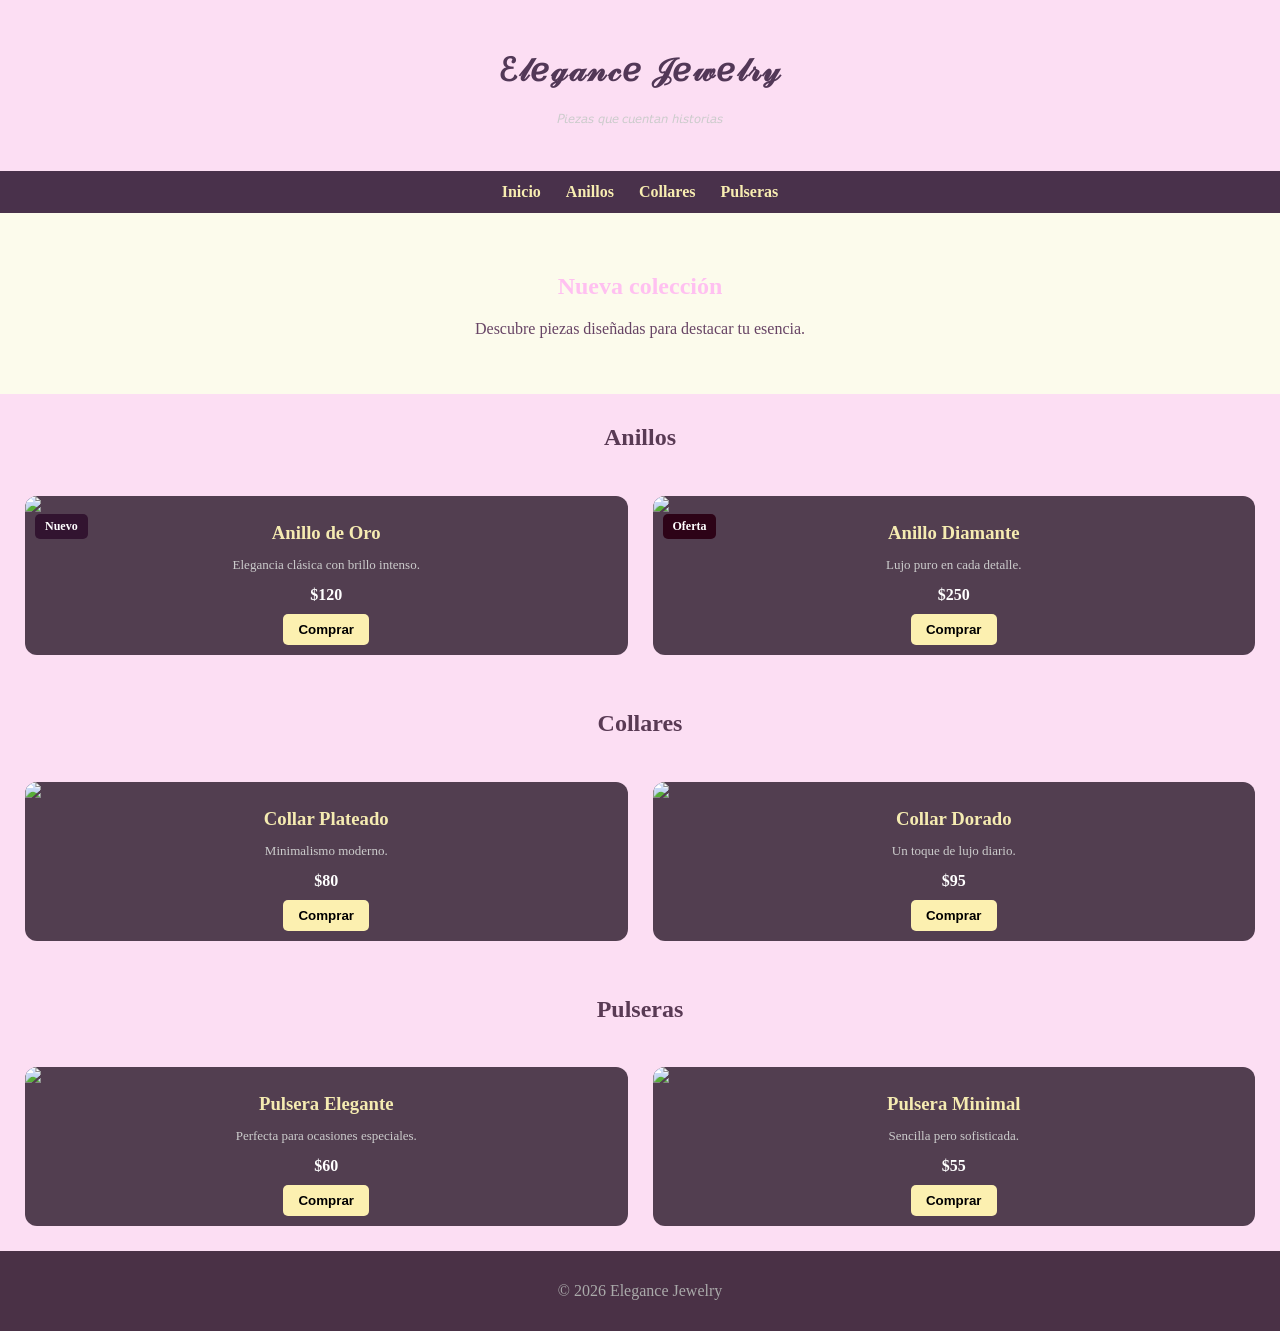
==== index.html @ 5af32dbf "Add files via upload" ====
<!DOCTYPE html>
<html lang="es">
<head>
    <meta charset="UTF-8">
    <title>Elegance Jewelry</title>
    <link rel="stylesheet" href="estilos.css">
</head>
<body>

<header>
    <h1>ℰ𝓁ℯℊ𝒶𝓃𝒸ℯ 𝒥ℯ𝓌ℯ𝓁𝓇𝓎</h1>
    <p>𝘗𝘪𝘦𝘻𝘢𝘴 𝘲𝘶𝘦 𝘤𝘶𝘦𝘯𝘵𝘢𝘯 𝘩𝘪𝘴𝘵𝘰𝘳𝘪𝘢𝘴</p>
</header>


<nav class="menu">
    <a href="#inicio">Inicio</a>
    <a href="#anillos">Anillos</a>
    <a href="#collares">Collares</a>
    <a href="#pulseras">Pulseras</a>
</nav>

<section id="inicio" class="intro">
    <h2>Nueva colección</h2>
    <p>Descubre piezas diseñadas para destacar tu esencia.</p>
</section>


<section id="anillos">
    <h2 class="titulo">Anillos</h2>
    <div class="grid-container">

        <div class="item">
            <span class="tag">Nuevo</span>
            <img src="https://i.pinimg.com/1200x/2b/5a/f4/2b5af427c0320c0d179d788fca031493.jpg">
            <h3>Anillo de Oro</h3>
            <p>Elegancia clásica con brillo intenso.</p>
            <span class="price">$120</span>
            <button>Comprar</button>
        </div>

        <div class="item">
            <span class="tag oferta">Oferta</span>
            <img src="https://i.pinimg.com/1200x/16/d9/cc/16d9cc21ffec2b7df6d4d71611124f63.jpg">
            <h3>Anillo Diamante</h3>
            <p>Lujo puro en cada detalle.</p>
            <span class="price">$250</span>
            <button>Comprar</button>
        </div>

    </div>
</section>

<section id="collares">
    <h2 class="titulo">Collares</h2>
    <div class="grid-container">

        <div class="item">
            <img src="https://i.pinimg.com/736x/6b/a0/92/6ba0920c80c758d76ba2213815755411.jpg">
            <h3>Collar Plateado</h3>
            <p>Minimalismo moderno.</p>
            <span class="price">$80</span>
            <button>Comprar</button>
        </div>

        <div class="item">
            <img src="https://i.pinimg.com/1200x/5b/f5/1f/5bf51f5448c408fdfa28950b43adaf0e.jpg">
            <h3>Collar Dorado</h3>
            <p>Un toque de lujo diario.</p>
            <span class="price">$95</span>
            <button>Comprar</button>
        </div>

    </div>
</section>


<section id="pulseras">
    <h2 class="titulo">Pulseras</h2>
    <div class="grid-container">

        <div class="item">
            <img src="https://i.pinimg.com/736x/51/51/9a/51519af83f8330518373c7d41483499a.jpg">
            <h3>Pulsera Elegante</h3>
            <p>Perfecta para ocasiones especiales.</p>
            <span class="price">$60</span>
            <button>Comprar</button>
        </div>

        <div class="item">
            <img src="https://i.pinimg.com/736x/f9/cf/b9/f9cfb93771994b665eeccc1beb8b2fe4.jpg">
            <h3>Pulsera Minimal</h3>
            <p>Sencilla pero sofisticada.</p>
            <span class="price">$55</span>
            <button>Comprar</button>
        </div>

    </div>
</section>

<footer>
    <p>© 2026 Elegance Jewelry</p>
</footer>

</body>
</html>
---- estilos.css ----
body {
    margin: 0;
    font-family: 'Georgia', serif;
    background: #fcdef3;
    color: #674465;
}


header {
    text-align: center;
    padding: 30px;
    background: #fcdef3;
}

header h1 {
    color: rgb(82, 56, 87);
    letter-spacing: 2px;
}

header p {
    color: #ccc;
    font-size: 14px;
}


.menu {
    display: flex;
    justify-content: center;
    gap: 25px;
    background: #49314b;
    padding: 12px;
}

.menu a {
    color: rgb(248, 237, 177);
    text-decoration: none;
    font-weight: bold;
    transition: 0.3s;
}

.menu a:hover {
    color: #fff;
}


.grid-container {
    display: grid;
    grid-template-columns: repeat(auto-fit, minmax(200px, 1fr));
    gap: 25px;
    padding: 25px;
}


.item {
    background: #523e50;
    border-radius: 12px;
    overflow: hidden;
    text-align: center;
    padding-bottom: 10px;
    transition: 0.3s;
}

.item img {
    width: 100%;
    display: block;
}

.item h3 {
    margin: 10px 0 5px;
    color: rgb(245, 235, 177);
}

.item p {
    font-size: 13px;
    color: #ccc;
    padding: 0 10px;
}

.item span {
    display: block;
    margin-top: 8px;
    font-weight: bold;
    color: #fff;
}


.item:hover {
    transform: scale(1.05);
    box-shadow: 0 0 15px rgba(255,215,0,0.3);
}


footer {
    text-align: center;
    padding: 15px;
    background: #4a3146;
    color: #aaa;
}
.intro {
    text-align: center;
    padding: 40px 20px;
    background: #fcfbec;
}

.intro h2 {
    color: rgb(255, 192, 241);
}

.titulo {
    text-align: center;
    margin-top: 30px;
    color: rgb(89, 58, 84);
}


.tag {
    position: absolute;
    background: rgb(50, 20, 48);
    color: #f5f6ec;
    padding: 5px 10px;
    font-size: 12px;
    top: 10px;
    left: 10px;
    border-radius: 5px;
}

.oferta {
    background: rgb(45, 3, 23);
    color: #fff;
}


.item {
    position: relative;
}


.price {
    display: block;
    margin-top: 5px;
    font-weight: bold;
}


button {
    margin-top: 10px;
    padding: 8px 15px;
    border: none;
    background: rgb(252, 240, 176);
    color: #000;
    font-weight: bold;
    cursor: pointer;
    border-radius: 5px;
    transition: 0.3s;
}

button:hover {
    background: #fff;
}
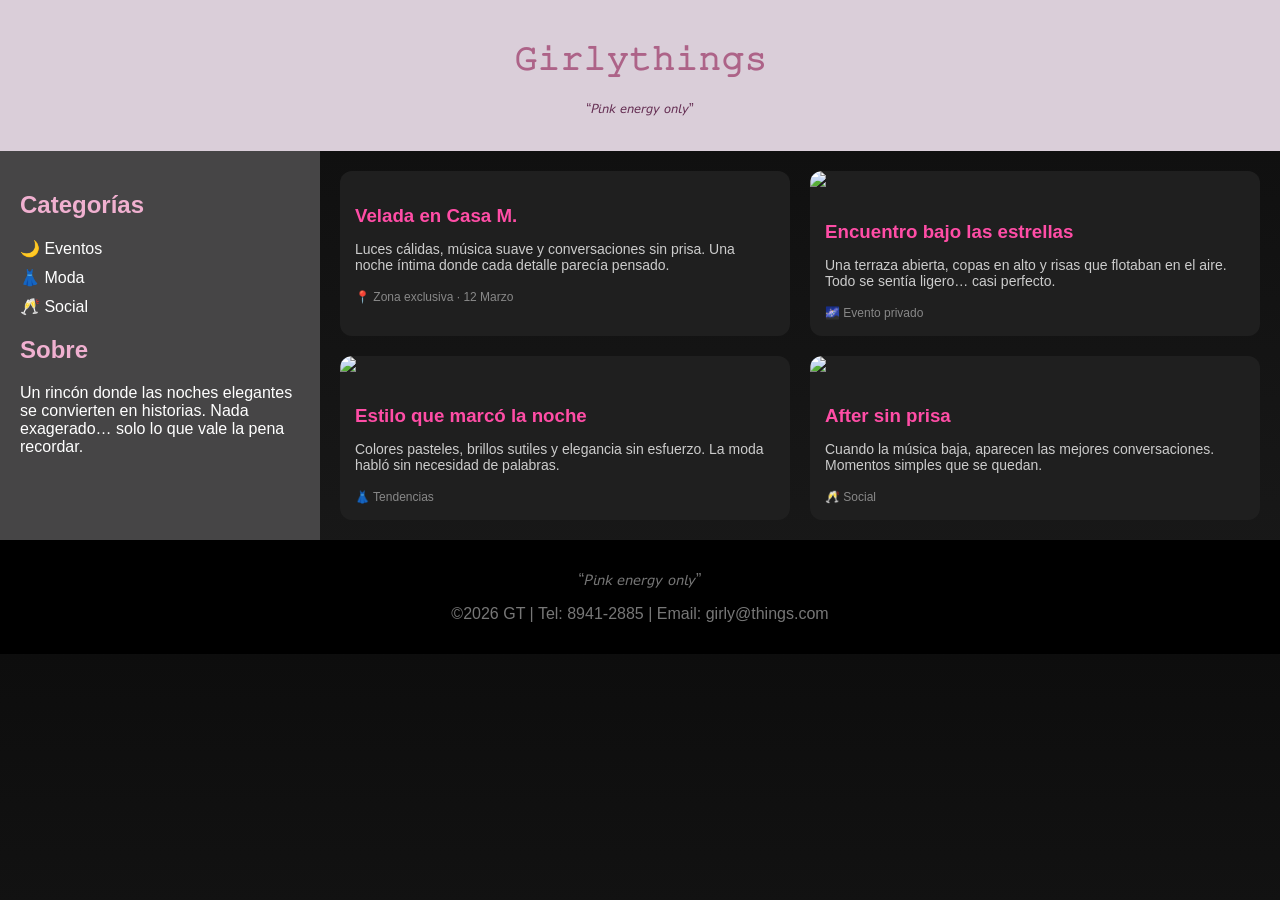
==== commit 9a20a182: "Add files via upload" ====
--- a/index.html
+++ b/index.html
@@ -1,105 +1,93 @@
 <!DOCTYPE html>
-<html lang="es">
+<html lang="en">
 <head>
     <meta charset="UTF-8">
-    <title>Elegance Jewelry</title>
+    <meta name="viewport" content="width=device-width, initial-scale=1.0">
+    <title>GirlyTings</title>
     <link rel="stylesheet" href="estilos.css">
 </head>
 <body>
-
 <header>
-    <h1>ℰ𝓁ℯℊ𝒶𝓃𝒸ℯ 𝒥ℯ𝓌ℯ𝓁𝓇𝓎</h1>
-    <p>𝘗𝘪𝘦𝘻𝘢𝘴 𝘲𝘶𝘦 𝘤𝘶𝘦𝘯𝘵𝘢𝘯 𝘩𝘪𝘴𝘵𝘰𝘳𝘪𝘢𝘴</p>
+    <h1>𝙶𝚒𝚛𝚕𝚢𝚝𝚑𝚒𝚗𝚐𝚜</h1>
+    <p>“𝘗𝘪𝘯𝘬 𝘦𝘯𝘦𝘳𝘨𝘺 𝘰𝘯𝘭𝘺”</p>
 </header>
 
+<div class="container">
 
-<nav class="menu">
-    <a href="#inicio">Inicio</a>
-    <a href="#anillos">Anillos</a>
-    <a href="#collares">Collares</a>
-    <a href="#pulseras">Pulseras</a>
-</nav>
+    <aside>
+        <h2>Categorías</h2>
+        <ul>
+        <li><a href="eventos.html">🌙 Eventos</a></li>
+        <li><a href="moda.html">👗 Moda</a></li>
+        <li><a href="social.html">🥂 Social</a></li>
+        </ul>
 
-<section id="inicio" class="intro">
-    <h2>Nueva colección</h2>
-    <p>Descubre piezas diseñadas para destacar tu esencia.</p>
-</section>
+        <h2>Sobre</h2>
+        <p>
+            Un rincón donde las noches elegantes se convierten en historias.
+            Nada exagerado… solo lo que vale la pena recordar.
+        </p>
+    </aside>
 
+  
+    <main>
+    
 
-<section id="anillos">
-    <h2 class="titulo">Anillos</h2>
-    <div class="grid-container">
-
-        <div class="item">
-            <span class="tag">Nuevo</span>
-            <img src="https://i.pinimg.com/1200x/2b/5a/f4/2b5af427c0320c0d179d788fca031493.jpg">
-            <h3>Anillo de Oro</h3>
-            <p>Elegancia clásica con brillo intenso.</p>
-            <span class="price">$120</span>
-            <button>Comprar</button>
+        <div class="post">
+            <img src="https://i.pinimg.com/1200x/0a/bc/07/0abc07c44d4cdbf227bacbeb1c3900d7.jpg" alt="" width="50px">
+            <div class="contenido">
+                <h3>Velada en Casa M.</h3>
+                <p>
+                    Luces cálidas, música suave y conversaciones sin prisa.
+                    Una noche íntima donde cada detalle parecía pensado.
+                </p>
+                <span>📍 Zona exclusiva · 12 Marzo</span>
+            </div>
         </div>
 
-        <div class="item">
-            <span class="tag oferta">Oferta</span>
-            <img src="https://i.pinimg.com/1200x/16/d9/cc/16d9cc21ffec2b7df6d4d71611124f63.jpg">
-            <h3>Anillo Diamante</h3>
-            <p>Lujo puro en cada detalle.</p>
-            <span class="price">$250</span>
-            <button>Comprar</button>
+        <div class="post">
+            <img src="https://i.pinimg.com/736x/db/ab/f0/dbabf059753ae94e222d43024bc19fb0.jpg" width="80px">
+            <div class="contenido">
+                <h3>Encuentro bajo las estrellas</h3>
+                <p>
+                    Una terraza abierta, copas en alto y risas que flotaban en el aire.
+                    Todo se sentía ligero… casi perfecto.
+                </p>
+                <span>🌌 Evento privado</span>
+            </div>
         </div>
 
-    </div>
-</section>
-
-<section id="collares">
-    <h2 class="titulo">Collares</h2>
-    <div class="grid-container">
-
-        <div class="item">
-            <img src="https://i.pinimg.com/736x/6b/a0/92/6ba0920c80c758d76ba2213815755411.jpg">
-            <h3>Collar Plateado</h3>
-            <p>Minimalismo moderno.</p>
-            <span class="price">$80</span>
-            <button>Comprar</button>
+        <div class="post">
+            <img src="https://i.pinimg.com/736x/be/01/b8/be01b8f43343df902f19a26a1fb132a9.jpg" width="80px">
+            <div class="contenido">
+                <h3>Estilo que marcó la noche</h3>
+                <p>
+                    Colores pasteles, brillos sutiles y elegancia sin esfuerzo.
+                    La moda habló sin necesidad de palabras.
+                </p>
+                <span>👗 Tendencias</span>
+            </div>
         </div>
 
-        <div class="item">
-            <img src="https://i.pinimg.com/1200x/5b/f5/1f/5bf51f5448c408fdfa28950b43adaf0e.jpg">
-            <h3>Collar Dorado</h3>
-            <p>Un toque de lujo diario.</p>
-            <span class="price">$95</span>
-            <button>Comprar</button>
+        <div class="post">
+            <img src="https://i.pinimg.com/1200x/19/d4/b8/19d4b8eb9cbc6ff2460d0a60e87558f9.jpg" width="80px">
+            <div class="contenido">
+                <h3>After sin prisa</h3>
+                <p>
+                    Cuando la música baja, aparecen las mejores conversaciones.
+                    Momentos simples que se quedan.
+                </p>
+                <span>🥂 Social</span>
+            </div>
         </div>
 
-    </div>
-</section>
+    </main>
 
-
-<section id="pulseras">
-    <h2 class="titulo">Pulseras</h2>
-    <div class="grid-container">
-
-        <div class="item">
-            <img src="https://i.pinimg.com/736x/51/51/9a/51519af83f8330518373c7d41483499a.jpg">
-            <h3>Pulsera Elegante</h3>
-            <p>Perfecta para ocasiones especiales.</p>
-            <span class="price">$60</span>
-            <button>Comprar</button>
-        </div>
-
-        <div class="item">
-            <img src="https://i.pinimg.com/736x/f9/cf/b9/f9cfb93771994b665eeccc1beb8b2fe4.jpg">
-            <h3>Pulsera Minimal</h3>
-            <p>Sencilla pero sofisticada.</p>
-            <span class="price">$55</span>
-            <button>Comprar</button>
-        </div>
-
-    </div>
-</section>
+</div>
 
 <footer>
-    <p>© 2026 Elegance Jewelry</p>
+    <p>“𝘗𝘪𝘯𝘬 𝘦𝘯𝘦𝘳𝘨𝘺 𝘰𝘯𝘭𝘺”</p>
+    <p>   <p>©2026 GT | Tel: 8941-2885 | Email: girly@things.com</p></p>
 </footer>
 
 </body>
--- a/estilos.css
+++ b/estilos.css
@@ -1,159 +1,175 @@
 body {
     margin: 0;
-    font-family: 'Georgia', serif;
-    background: #fcdef3;
-    color: #674465;
+    font-family: Arial, sans-serif;
+    background: #0d0d0d;
+    color: white;
 }
 
 
 header {
+    background: rgb(218, 206, 217);
     text-align: center;
-    padding: 30px;
-    background: #fcdef3;
-}
-
-header h1 {
-    color: rgb(82, 56, 87);
-    letter-spacing: 2px;
+    padding: 20px;
+    color: #ad6388;
 }
 
 header p {
-    color: #ccc;
+    color: #632c51;
     font-size: 14px;
 }
 
 
-.menu {
-    display: flex;
-    justify-content: center;
-    gap: 25px;
-    background: #49314b;
-    padding: 12px;
-}
-
-.menu a {
-    color: rgb(248, 237, 177);
-    text-decoration: none;
-    font-weight: bold;
-    transition: 0.3s;
-}
-
-.menu a:hover {
-    color: #fff;
+.container {
+    display: grid;
+    grid-template-columns: 1fr 3fr;
 }
 
 
-.grid-container {
-    display: grid;
-    grid-template-columns: repeat(auto-fit, minmax(200px, 1fr));
-    gap: 25px;
-    padding: 25px;
+aside {
+    background: #464546;
+    padding: 20px;
+}
+
+aside h2 {
+    color: #f0b0d0;
+}
+
+aside ul {
+    list-style: none;
+    padding: 0;
+}
+
+aside li {
+    margin: 10px 0;
 }
 
 
-.item {
-    background: #523e50;
+main {
+    display: grid;
+    grid-template-columns: repeat(2, 1fr);
+    gap: 20px;
+    padding: 20px;
+}
+
+
+.post {
+    background: #1f1f1f;
     border-radius: 12px;
     overflow: hidden;
-    text-align: center;
-    padding-bottom: 10px;
-    transition: 0.3s;
+    transition: transform 0.3s, box-shadow 0.3s;
 }
 
-.item img {
+.post img {
     width: 100%;
     display: block;
 }
 
-.item h3 {
-    margin: 10px 0 5px;
-    color: rgb(245, 235, 177);
+.contenido {
+    padding: 15px;
 }
 
-.item p {
-    font-size: 13px;
-    color: #ccc;
-    padding: 0 10px;
+.post h3 {
+    color: #ff4da6;
+    margin-bottom: 10px;
 }
 
-.item span {
-    display: block;
-    margin-top: 8px;
-    font-weight: bold;
-    color: #fff;
+.post p {
+    font-size: 14px;
+    color: #ccc;
+}
+
+.post span {
+    font-size: 12px;
+    color: #888;
 }
 
 
-.item:hover {
-    transform: scale(1.05);
-    box-shadow: 0 0 15px rgba(255,215,0,0.3);
+.post:hover {
+    transform: scale(1.04);
+    box-shadow: 0 0 15px rgba(255, 77, 166, 0.3);
 }
 
 
 footer {
     text-align: center;
     padding: 15px;
-    background: #4a3146;
-    color: #aaa;
+    background: black;
+    color: #777;
 }
-.intro {
-    text-align: center;
-    padding: 40px 20px;
-    background: #fcfbec;
+.hero {
+    background: url('https://i.pinimg.com/736x/2a/fe/24/2afe24462ea372fd23d6256f591c8f37.jpg') center/cover no-repeat;
+    height: 250px;
+    display: flex;
+    align-items: center;
+    justify-content: center;
+    position: relative;
+    border-radius: 12px;
+    margin: 20px;
 }
 
-.intro h2 {
-    color: rgb(255, 192, 241);
+.hero::after {
+    content: "";
+    position: absolute;
+    width: 100%;
+    height: 100%;
+    background: rgba(0,0,0,0.5);
+    border-radius: 12px;
 }
 
-.titulo {
+.hero-text {
+    position: relative;
     text-align: center;
-    margin-top: 30px;
-    color: rgb(89, 58, 84);
 }
 
-
-.tag {
-    position: absolute;
-    background: rgb(50, 20, 48);
-    color: #f5f6ec;
-    padding: 5px 10px;
-    font-size: 12px;
-    top: 10px;
-    left: 10px;
-    border-radius: 5px;
-}
-
-.oferta {
-    background: rgb(45, 3, 23);
+.hero-text h2 {
+    font-size: 28px;
     color: #fff;
 }
 
-
-.item {
+.hero-text p {
+    color: #f0b0d0;
+    font-size: 16px;
+}
+.destacado {
+    grid-column: span 2;
     position: relative;
+    border-radius: 15px;
+    overflow: hidden;
+    margin-bottom: 20px;
 }
 
-
-.price {
-    display: block;
-    margin-top: 5px;
-    font-weight: bold;
+.destacado img {
+    width: 100%;
+    height: 250px;
+    object-fit: cover;
+    filter: brightness(0.6);
 }
 
+.destacado-texto {
+    position: absolute;
+    bottom: 20px;
+    left: 20px;
+}
 
-button {
-    margin-top: 10px;
-    padding: 8px 15px;
-    border: none;
-    background: rgb(252, 240, 176);
-    color: #000;
-    font-weight: bold;
-    cursor: pointer;
-    border-radius: 5px;
+.destacado-texto h2 {
+    color: #fff;
+    font-size: 22px;
+    margin-bottom: 5px;
+}
+
+.destacado-texto p {
+    color: #ddd;
+    font-size: 14px;
+}
+aside a {
+    text-decoration: none;
+    color: white;
     transition: 0.3s;
 }
 
-button:hover {
-    background: #fff;
+aside a:hover {
+    color: #ff4da6;
+}
+body {
+    background: linear-gradient(180deg, #0d0d0d, #1a1a1a);
 }
